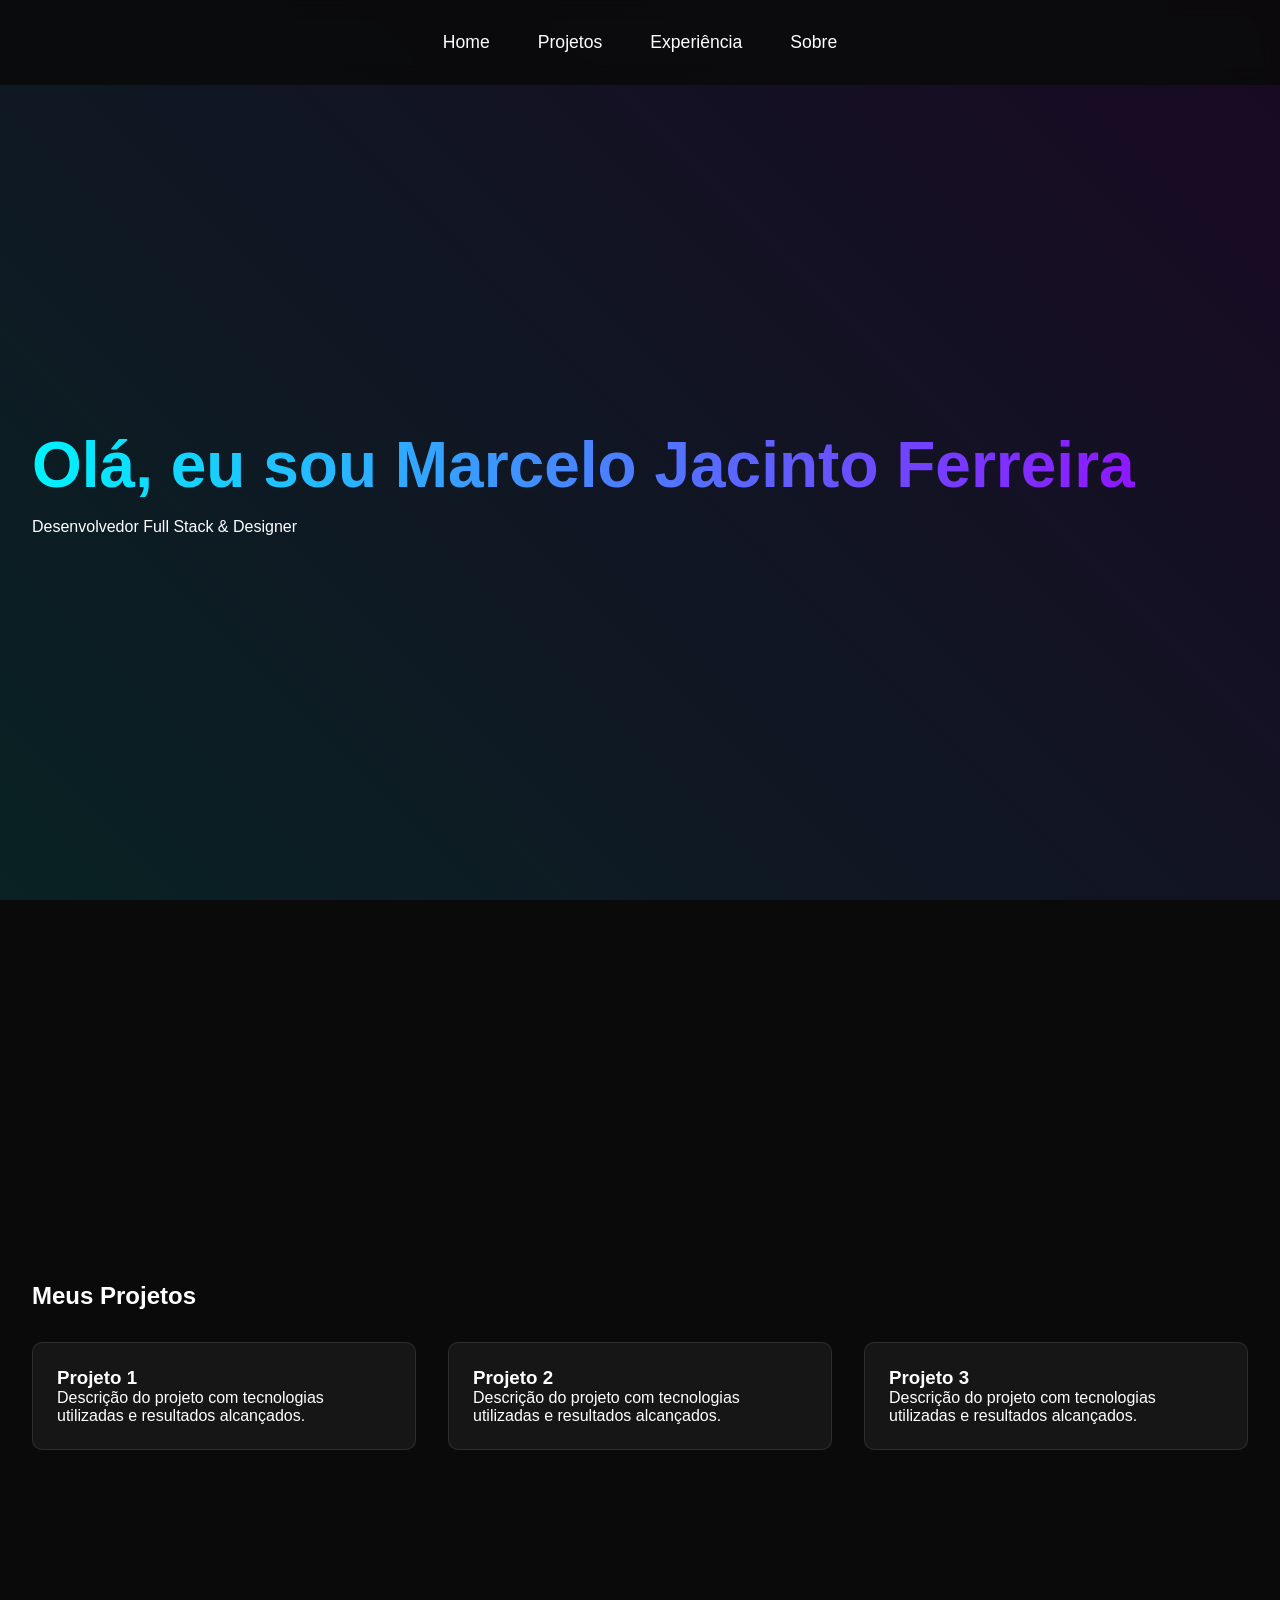
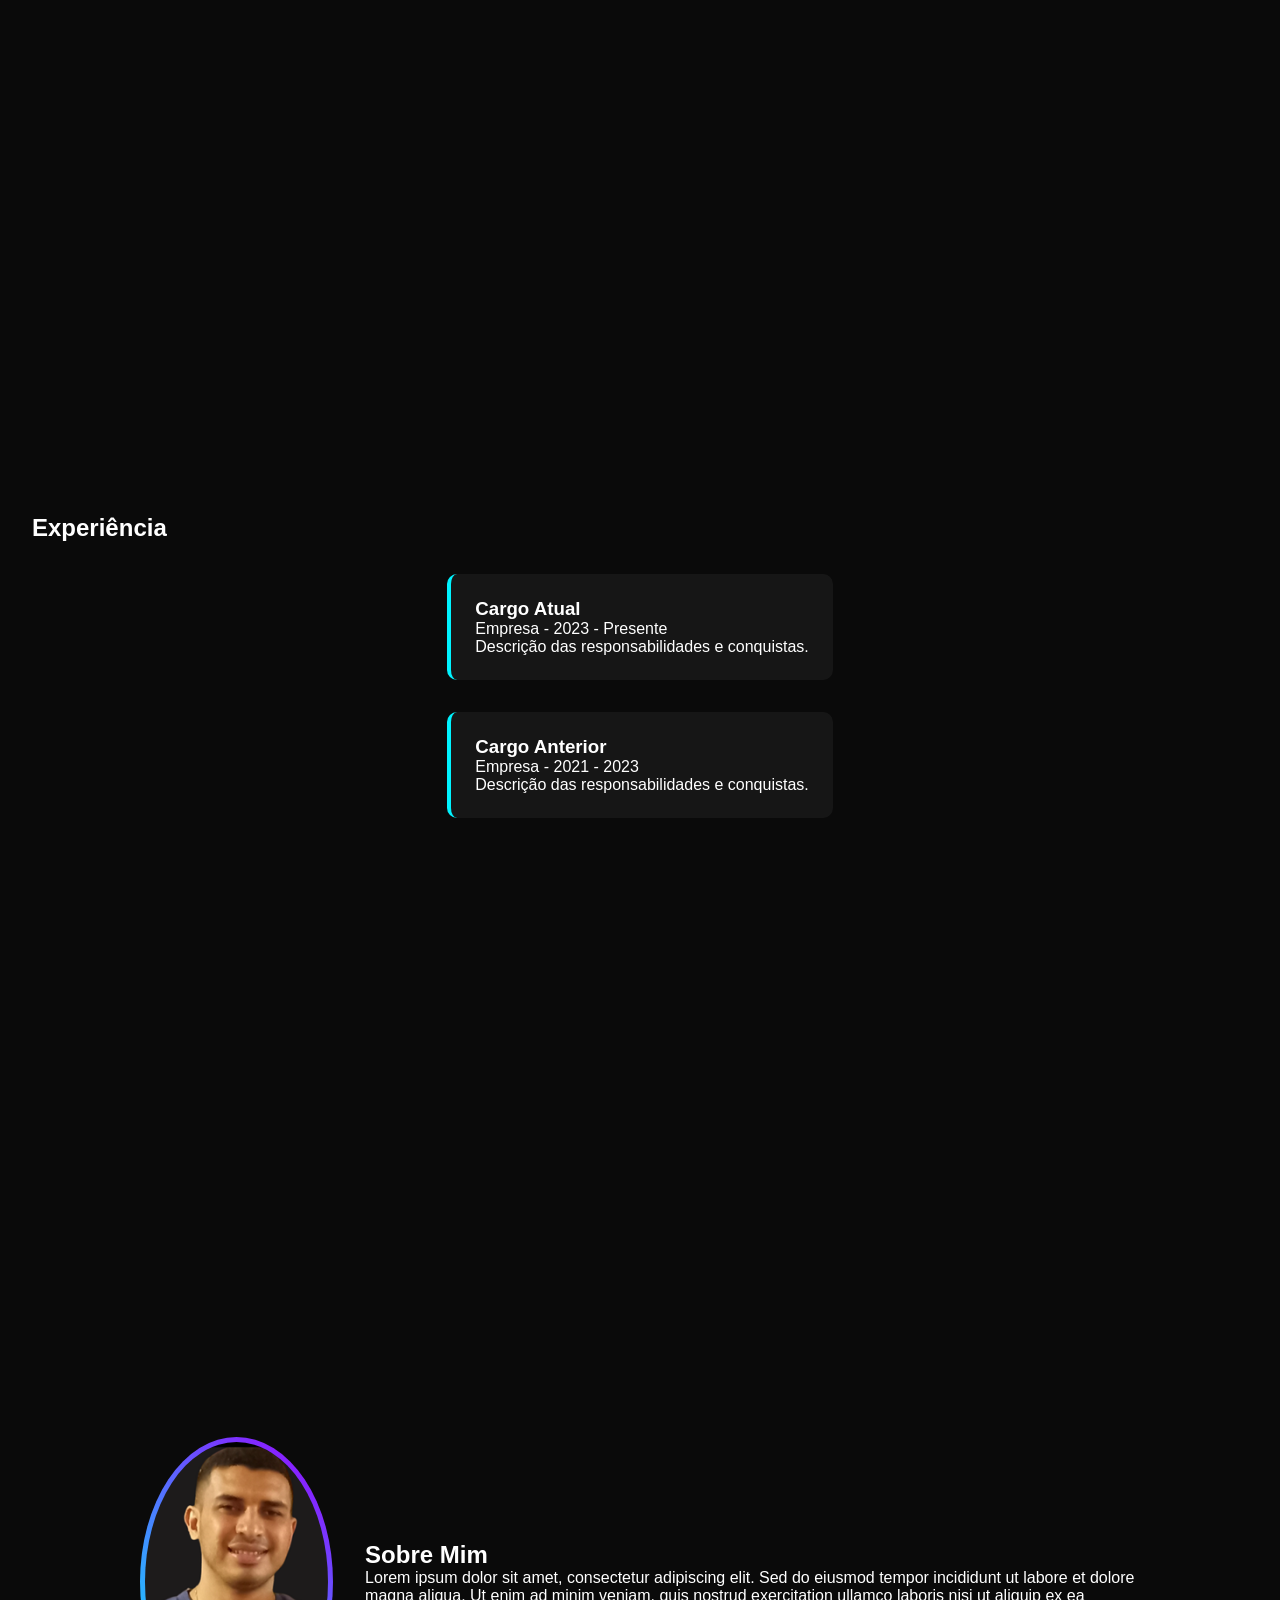
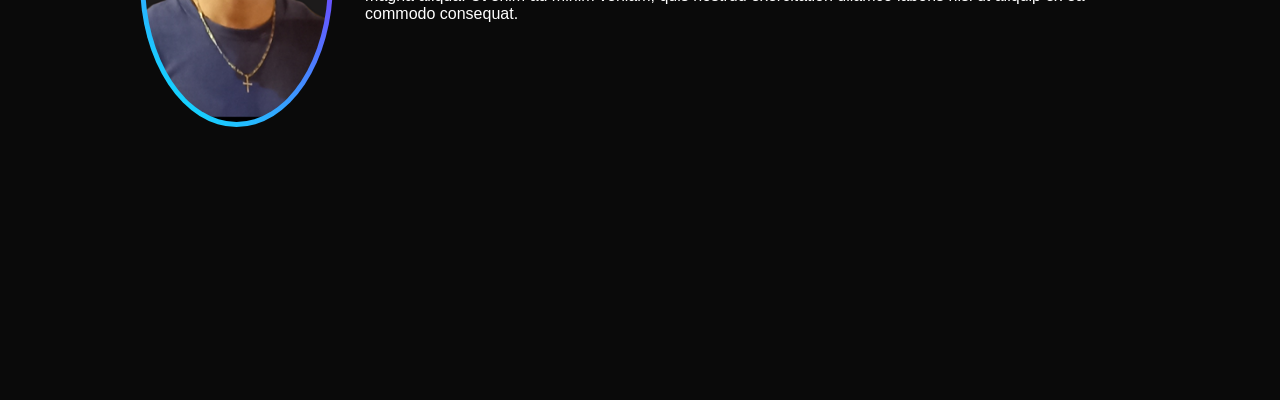
==== Meu-Portfolio/index.html @ e3be7066 "feat: projeto portifólio/ html, css, javascript" ====
<!DOCTYPE html>
<html lang="pt-br">
<head>
    <meta charset="UTF-8">
    <meta name="viewport" content="width=device-width, initial-scale=1.0">
    <title>Meu Portfólio</title>
    <link rel="stylesheet" href="./css/styles.css">
</head>
<body>
    <nav class="navbar">
        <div class="nav-links">
            <a href="#home">Home</a>
            <a href="#projects">Projetos</a>
            <a href="#experience">Experiência</a>
            <a href="#about">Sobre</a>
        </div>
    </nav>

    <section id="home" class="hero">
        <h1>Olá, eu sou Marcelo Jacinto Ferreira </h1>
        <p>Desenvolvedor Full Stack & Designer</p>
    </section>

    <section id="projects">
        <h2>Meus Projetos</h2>
        <div class="project-grid">
            <div class="project-card">
                <h3>Projeto 1</h3>
                <p>Descrição do projeto com tecnologias utilizadas e resultados alcançados.</p>
            </div>
            <div class="project-card">
                <h3>Projeto 2</h3>
                <p>Descrição do projeto com tecnologias utilizadas e resultados alcançados.</p>
            </div>
            <div class="project-card">
                <h3>Projeto 3</h3>
                <p>Descrição do projeto com tecnologias utilizadas e resultados alcançados.</p>
            </div>
        </div>
    </section>

    <section id="experience">
        <h2>Experiência</h2>
        <div class="experience-timeline">
            <div class="timeline-item">
                <h3>Cargo Atual</h3>
                <p>Empresa - 2023 - Presente</p>
                <p>Descrição das responsabilidades e conquistas.</p>
            </div>
            <div class="timeline-item">
                <h3>Cargo Anterior</h3>
                <p>Empresa - 2021 - 2023</p>
                <p>Descrição das responsabilidades e conquistas.</p>
            </div>
        </div>
    </section>

    <section id="about">
        <div class="about-content">
            <div class="profile-img">
                <img src="./img/Design sem nome (3).png" alt="Marcelo Fereira">
            </div>
            <div>
                <h2>Sobre Mim</h2>
                <p>Lorem ipsum dolor sit amet, consectetur adipiscing elit. Sed do eiusmod tempor incididunt ut labore et dolore magna aliqua. Ut enim ad minim veniam, quis nostrud exercitation ullamco laboris nisi ut aliquip ex ea commodo consequat.</p>
            </div>
        </div>
    </section>

    <script src="./js/script.js"></script>
</body>
</html>
---- Meu-Portfolio/css/styles.css ----
:root {
  --neon-blue: #00f3ff;
  --neon-purple: #9d00ff;
  --dark-bg: #0a0a0a;
  --light-text: #ffffff;
}

* {
  margin: 0;
  padding: 0;
  box-sizing: border-box;
  font-family: 'Segoe UI', sans-serif;
}

body {
  background: var(--dark-bg);
  color: var(--light-text);
  overflow-x: hidden;
}

.navbar {
  position: fixed;
  top: 0;
  width: 100%;
  padding: 1.5rem;
  background: rgba(10, 10, 10, 0.9);
  backdrop-filter: blur(10px);
  z-index: 1000;
}

.nav-links {
  display: flex;
  justify-content: center;
  gap: 2rem;
}

.nav-links a {
  color: var(--light-text);
  text-decoration: none;
  font-size: 1.1rem;
  position: relative;
  padding: 0.5rem;
}

.nav-links a::after {
  content: '';
  position: absolute;
  bottom: 0;
  left: 0;
  width: 0;
  height: 2px;
  background: linear-gradient(to right, var(--neon-blue), var(--neon-purple));
  transition: width 0.3s ease;
}

.nav-links a:hover::after {
  width: 100%;
}

section {
  min-height: 100vh;
  padding: 6rem 2rem 2rem;
  display: flex;
  flex-direction: column;
  justify-content: center;
  position: relative;
}

.hero {
  background: linear-gradient(45deg, rgba(0,243,255,0.1), rgba(157,0,255,0.1));
}

.hero h1 {
  font-size: 4rem;
  margin-bottom: 1rem;
  background: linear-gradient(to right, var(--neon-blue), var(--neon-purple));
  -webkit-background-clip: text;
  -webkit-text-fill-color: transparent;
  animation: glow 2s ease-in-out infinite alternate;
}

@keyframes glow {
  from {
      text-shadow: 0 0 10px var(--neon-blue);
  }
  to {
      text-shadow: 0 0 20px var(--neon-purple);
  }
}

.project-grid {
  display: grid;
  grid-template-columns: repeat(auto-fit, minmax(300px, 1fr));
  gap: 2rem;
  padding: 2rem 0;
}

.project-card {
  background: rgba(255,255,255,0.05);
  border-radius: 10px;
  padding: 1.5rem;
  transition: transform 0.3s ease;
  border: 1px solid rgba(255,255,255,0.1);
  cursor: pointer;
}

.project-card:hover {
  transform: translateY(-10px);
  box-shadow: 0 10px 20px rgba(0,243,255,0.2);
}

.experience-timeline {
  position: relative;
  max-width: 800px;
  margin: 0 auto;
}

.timeline-item {
  margin: 2rem 0;
  padding: 1.5rem;
  background: rgba(255,255,255,0.05);
  border-radius: 10px;
  border-left: 4px solid var(--neon-blue);
}

.about-content {
  display: flex;
  gap: 2rem;
  align-items: center;
  max-width: 1000px;
  margin: 0 auto;
}

.profile-img {
  width: 400px;
  height: 290px;
  border-radius: 50%;
  background: linear-gradient(45deg, var(--neon-blue), var(--neon-purple));
  padding: 5px;
}

.profile-img img {
  width: 100%;
  height: 100%;
  border-radius: 50%;
  object-fit: cover;
}

@media (max-width: 768px) {
  .about-content {
      flex-direction: column;
      text-align: center;
  }
  
  .hero h1 {
      font-size: 2.5rem;
  }
}
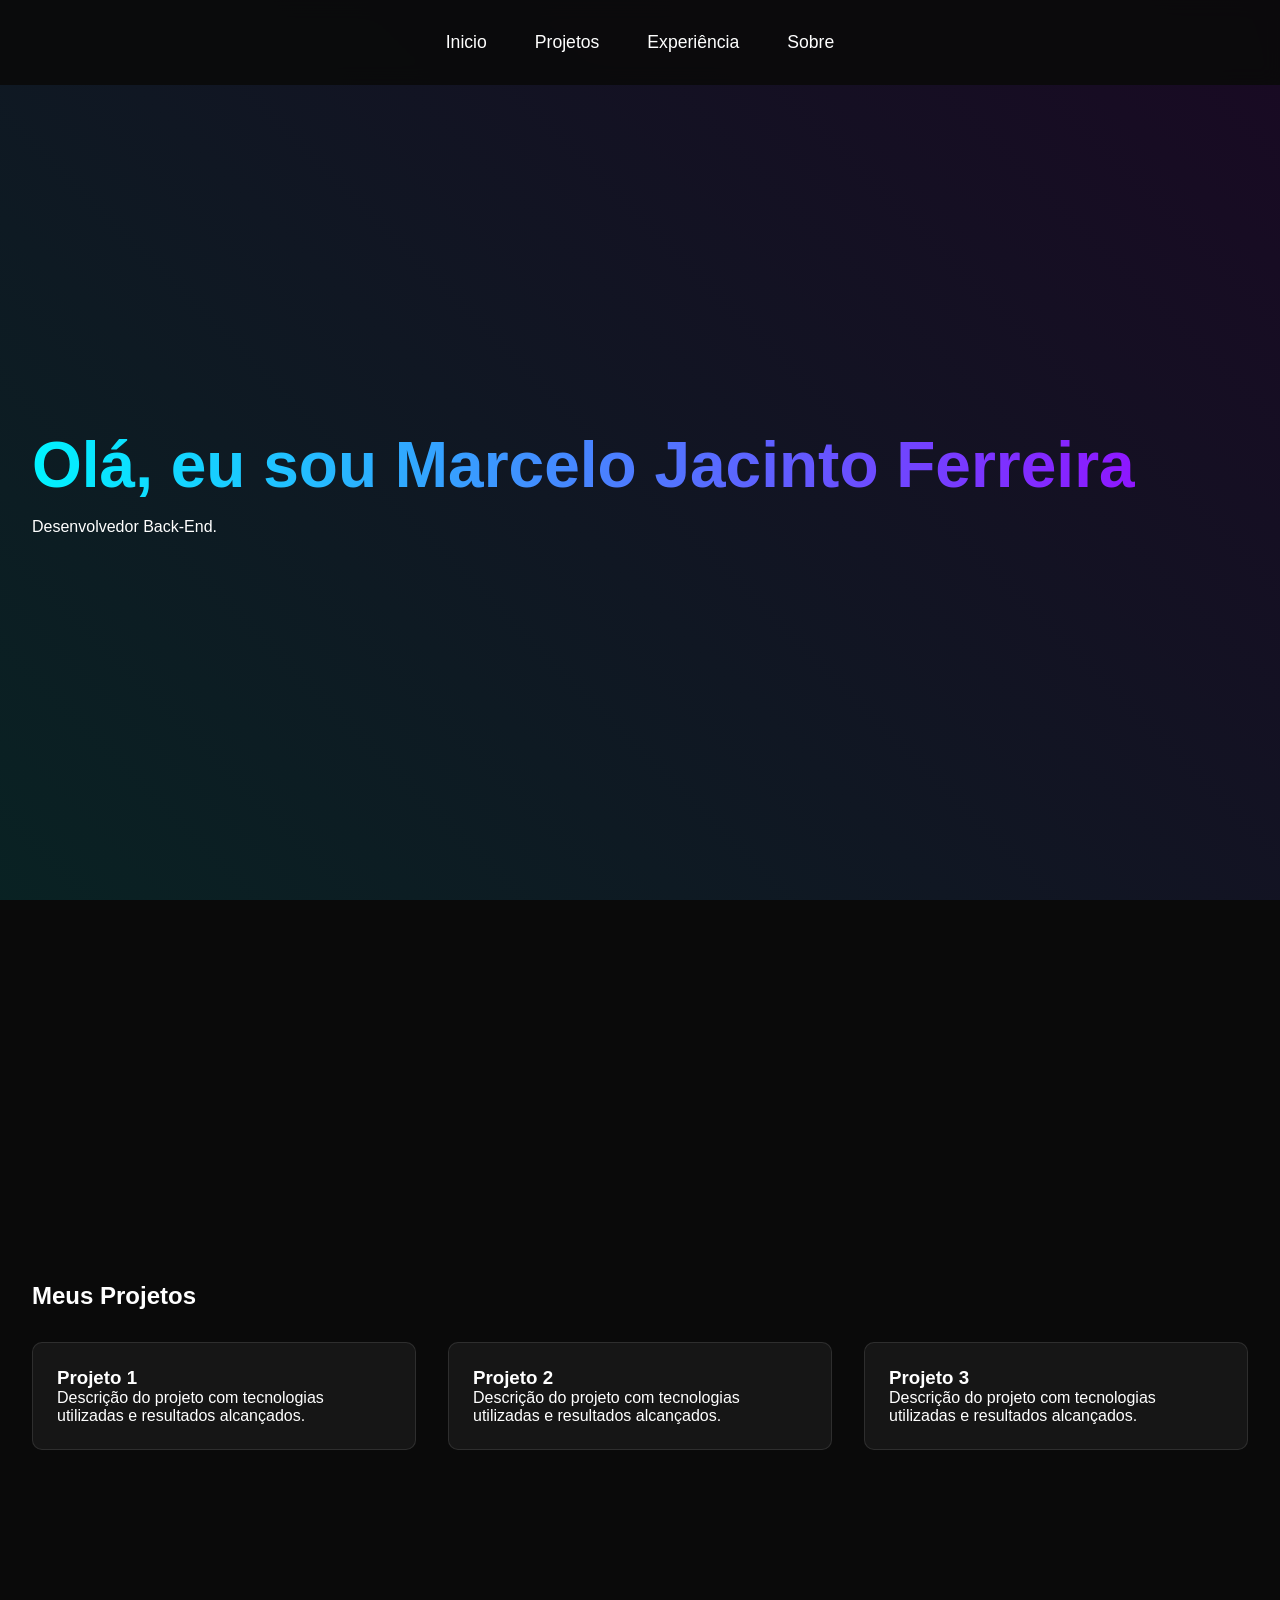
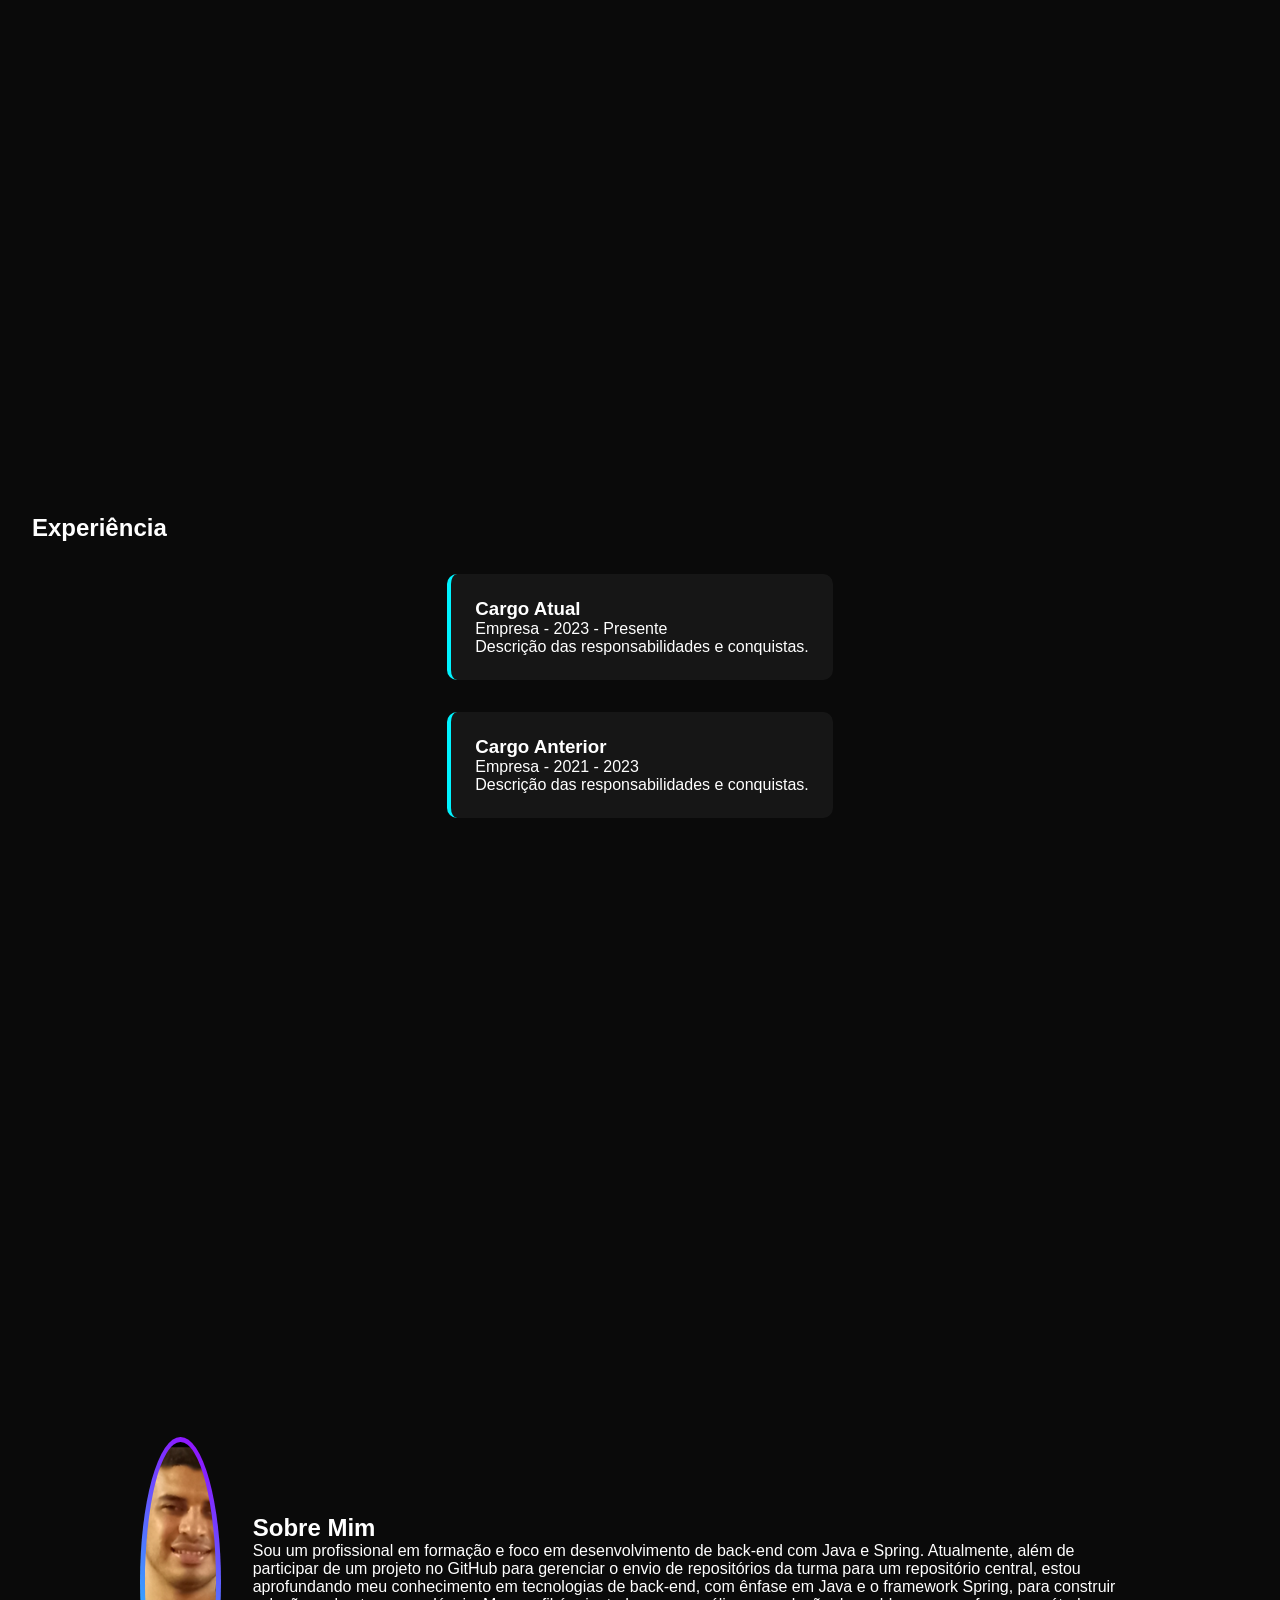
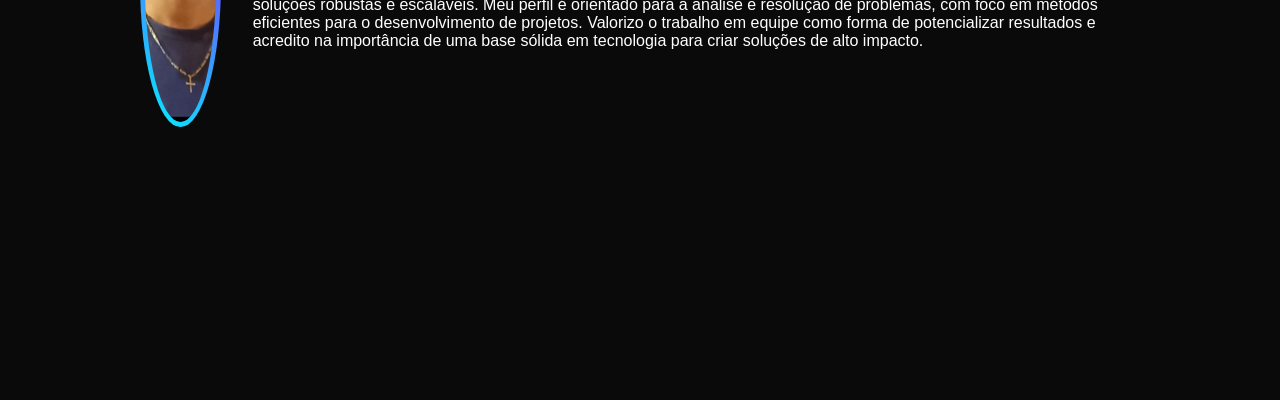
==== commit 38941f44: "atualizando front-end" ====
--- a/Meu-Portfolio/index.html
+++ b/Meu-Portfolio/index.html
@@ -9,7 +9,7 @@
 <body>
     <nav class="navbar">
         <div class="nav-links">
-            <a href="#home">Home</a>
+            <a href="#home">Inicio</a>
             <a href="#projects">Projetos</a>
             <a href="#experience">Experiência</a>
             <a href="#about">Sobre</a>
@@ -18,7 +18,7 @@
 
     <section id="home" class="hero">
         <h1>Olá, eu sou Marcelo Jacinto Ferreira </h1>
-        <p>Desenvolvedor Full Stack & Designer</p>
+        <p>Desenvolvedor Back-End.</p>
     </section>
 
     <section id="projects">
@@ -62,7 +62,16 @@
             </div>
             <div>
                 <h2>Sobre Mim</h2>
-                <p>Lorem ipsum dolor sit amet, consectetur adipiscing elit. Sed do eiusmod tempor incididunt ut labore et dolore magna aliqua. Ut enim ad minim veniam, quis nostrud exercitation ullamco laboris nisi ut aliquip ex ea commodo consequat.</p>
+                <p>
+                      Sou um profissional em formação e foco em desenvolvimento de back-end com Java e Spring. Atualmente,
+                     além de participar de um projeto no GitHub para gerenciar o envio de repositórios da turma para um 
+                     repositório central, estou aprofundando meu conhecimento em tecnologias de back-end, com ênfase em 
+                      Java e o framework Spring, para construir soluções robustas e escaláveis.
+                    Meu perfil é orientado para a análise e resolução de problemas, 
+                    com foco em métodos eficientes para o desenvolvimento de projetos. Valorizo o trabalho em equipe como 
+                    forma de potencializar resultados e acredito na importância de uma base sólida em tecnologia para criar 
+                    soluções de alto impacto.
+                </p>
             </div>
         </div>
     </section>
